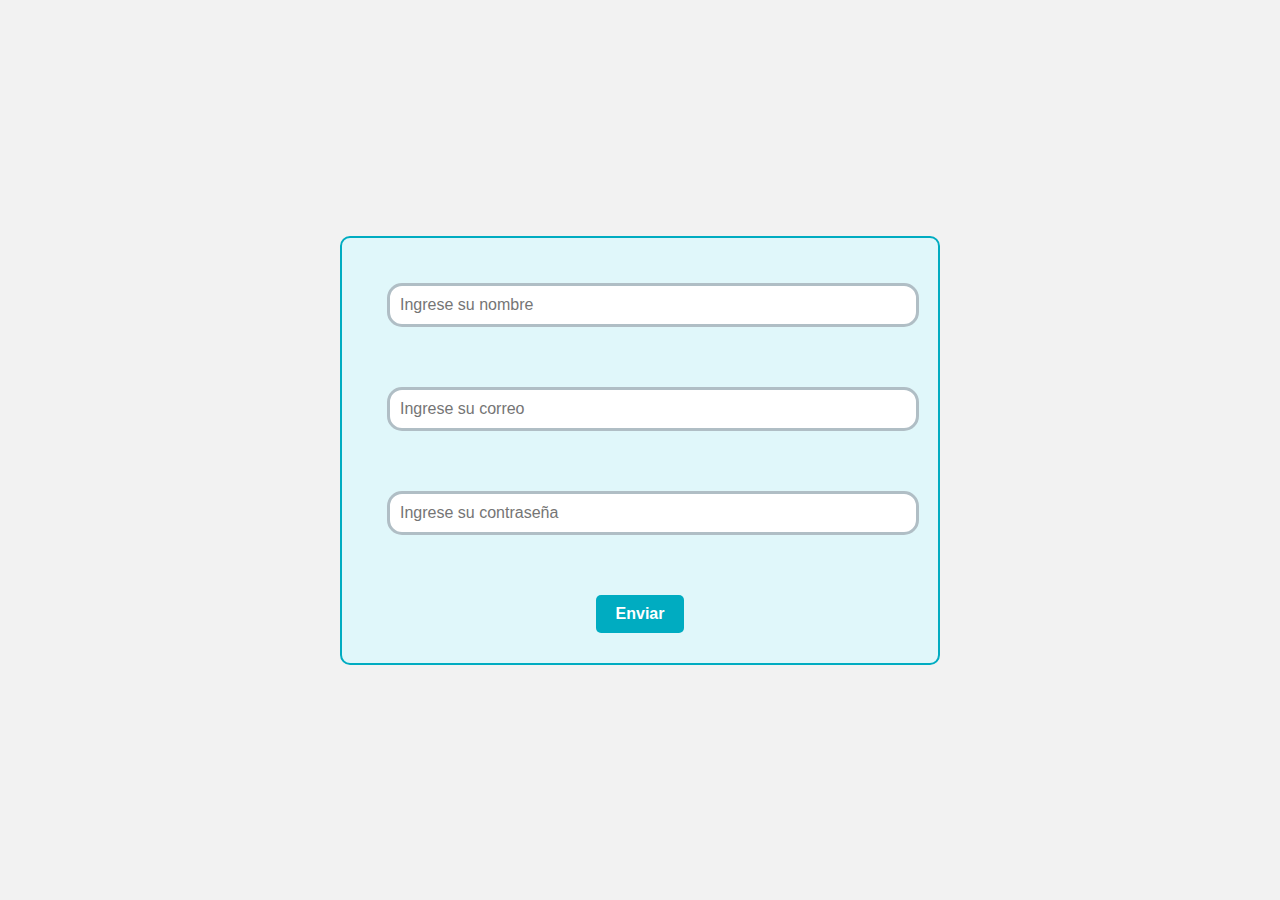
==== InicioSesion/inicioSesi.html @ 3b0e2528 "Versión 1.0" ====
<!DOCTYPE html>
<html lang="es">
<head>
    <meta charset="UTF-8">
    <meta name="viewport" content="width=device-width, initial-scale=1.0">
    <title>Formulario Registro</title>
    <script src="funcionesEstables.js" defer></script> <!-- Vincula el archivo de JS -->
    <link rel="stylesheet" href="estilos.css">
</head>
<body>
    <div class="contenedorPrincipal">
        <form id="formulario">
            <div>
                <input type="text" placeholder="Ingrese su nombre" id="nombre" required>
                <div id="nombre_mensaje" class="mensaje-error"></div>
            </div>
            <div>
                <input type="email" placeholder="Ingrese su correo" id="correo" required>
                <div id="correo_mensaje" class="mensaje-error"></div>
            </div>
            <div>
                <input type="password" placeholder="Ingrese su contraseña" id="contraseña" required>
                <div id="contra_mensaje" class="mensaje-error"></div>
            </div>
            <button type="submit" id="boton">Enviar</button>
        </form>
    </div>
</body>
</html>
---- InicioSesion/estilos.css ----
body {
    background-image: url("https://pbs.twimg.com/media/GXkgrRrWwAENK1U?format=jpg&name=4096x4096");
    background-size: cover;
    background-position: center;
    background-repeat: no-repeat;
    display: flex;
    justify-content: center;
    align-items: center;
    min-height: 100vh;
    margin: 0;
    background-color: #f2f2f2;
}
div {
    padding: 15px;
    box-sizing: border-box;
}
.contenedorPrincipal {
    padding: 30px;
    width: 90%;
    max-width: 600px;
    background-color: #e0f7fa;
    border: 2px solid #00acc1;
    border-radius: 10px;
    text-align: center;
}

input {
    width: 100%;
    padding: 10px;
    border: 3px solid #b0bec5;
    border-radius: 15px;
    font-size: 1em;
    outline: none;
    transition: border-color 0.3s;
}

input:focus {
    border-color: #00ff00;
    box-shadow: 0 0 5px rgba(0, 172, 193, 0.5);
}

button {
    padding: 10px 20px;
    margin-top: 15px;
    font-size: 1em;
    font-weight: bold;
    color: white;
    background-color: #00acc1;
    border: none;
    border-radius: 5px;
    cursor: pointer;
    transition: background-color 0.3s;
}

button:hover {
    background-color: #1df50a;
}
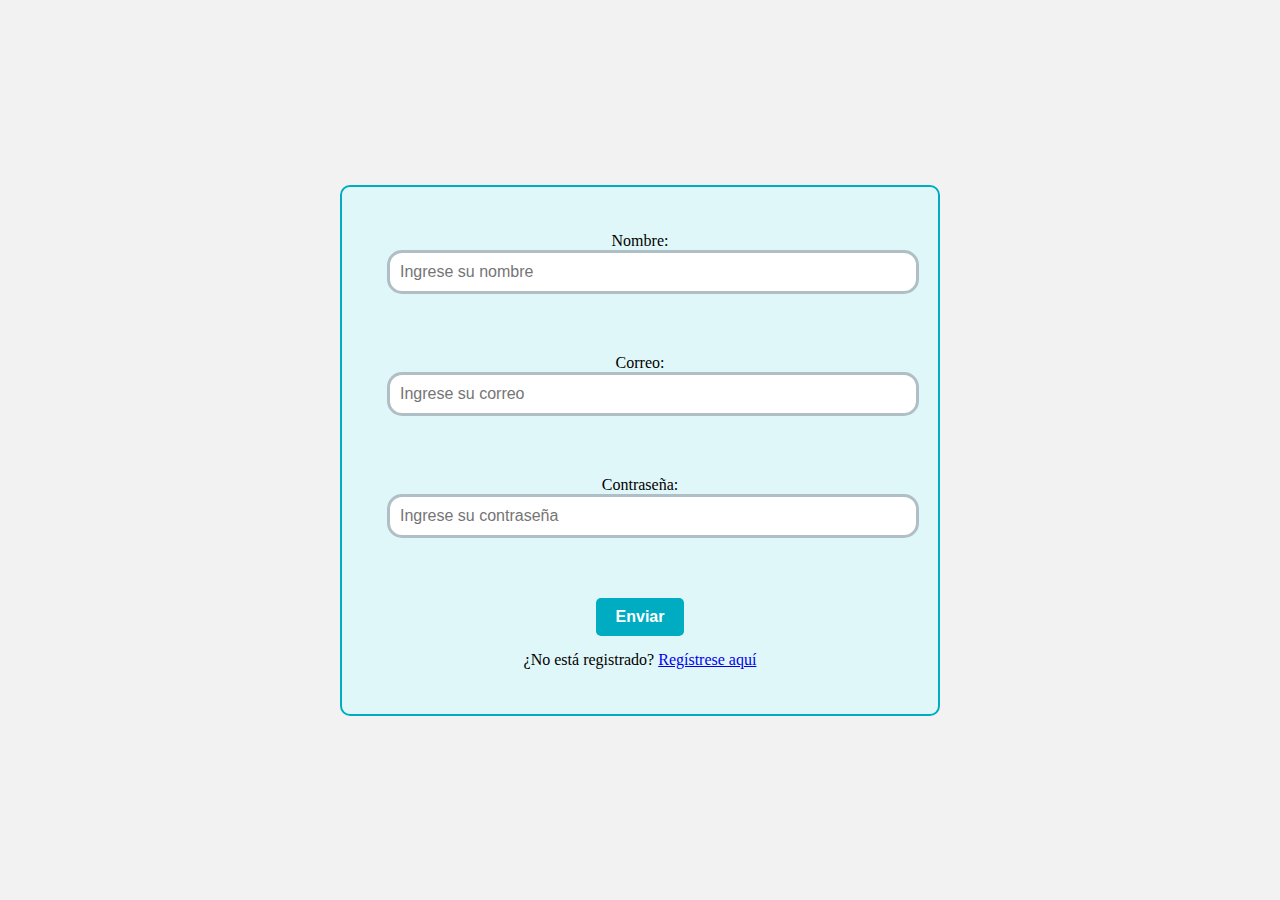
==== commit 02ce427e: "noinfoavailable" ====
--- a/InicioSesion/inicioSesi.html
+++ b/InicioSesion/inicioSesi.html
@@ -3,27 +3,32 @@
 <head>
     <meta charset="UTF-8">
     <meta name="viewport" content="width=device-width, initial-scale=1.0">
-    <title>Formulario Registro</title>
-    <script src="funcionesEstables.js" defer></script> <!-- Vincula el archivo de JS -->
+    <title>Inicio de sesión</title>
+    <script src="funcionesEstables.js" defer></script>
     <link rel="stylesheet" href="estilos.css">
+    <link rel="icon" href="https://i.pinimg.com/736x/6d/16/30/6d163043bcb0aa3fc687f617a1e14086.jpg" type="image/png">
 </head>
 <body>
     <div class="contenedorPrincipal">
-        <form id="formulario">
-            <div>
-                <input type="text" placeholder="Ingrese su nombre" id="nombre" required>
-                <div id="nombre_mensaje" class="mensaje-error"></div>
-            </div>
-            <div>
-                <input type="email" placeholder="Ingrese su correo" id="correo" required>
-                <div id="correo_mensaje" class="mensaje-error"></div>
-            </div>
-            <div>
-                <input type="password" placeholder="Ingrese su contraseña" id="contraseña" required>
-                <div id="contra_mensaje" class="mensaje-error"></div>
-            </div>
-            <button type="submit" id="boton">Enviar</button>
-        </form>
+        <div>
+            <label for="nombre">Nombre:</label>
+            <input type="text" placeholder="Ingrese su nombre" id="nombre" required>
+            <div id="nombre_mensaje" class="mensaje-error"></div>
+        </div>
+        <div>
+            <label for="correo">Correo:</label>
+            <input type="email" placeholder="Ingrese su correo" id="correo" required>
+            <div id="correo_mensaje" class="mensaje-error"></div>
+        </div>
+        <div>
+            <label for="contraseña">Contraseña:</label>
+            <input type="password" placeholder="Ingrese su contraseña" id="contraseña" required>
+            <div id="contra_mensaje" class="mensaje-error"></div>
+        </div>
+        <button id="boton_inicio">Enviar</button>
+        <div>
+            ¿No está registrado? <a href="registroUser.html">Regístrese aquí</a>
+        </div>
     </div>
 </body>
 </html>
--- a/InicioSesion/estilos.css
+++ b/InicioSesion/estilos.css
@@ -1,3 +1,17 @@
+:root {
+    --color-error-bg: #f8d7da;
+    --color-error-border: #dc3545;
+    --color-success-bg: #d4edda;
+    --color-success-border: #28a745;
+    --color-primary-bg: #e0f7fa;
+    --color-primary-border: #00acc1;
+    --color-button-bg: #00acc1;
+    --color-button-hover-bg: #1df50a;
+    --color-input-border: #b0bec5;
+    --color-input-focus-border: #00ff00;
+    --color-input-focus-shadow: rgba(0, 172, 193, 0.5);
+}
+
 body {
     background-image: url("https://pbs.twimg.com/media/GXkgrRrWwAENK1U?format=jpg&name=4096x4096");
     background-size: cover;
@@ -10,16 +24,33 @@
     margin: 0;
     background-color: #f2f2f2;
 }
+
 div {
     padding: 15px;
     box-sizing: border-box;
 }
+
+.input-error {
+    background-color: var(--color-error-bg);
+    border: 1px solid var(--color-error-border);
+}
+
+.input-success {
+    background-color: var(--color-success-bg);
+    border: 1px solid var(--color-success-border);
+}
+
+.mensaje-error {
+    color: var(--color-error-border);
+    font-size: 0.9rem;
+}
+
 .contenedorPrincipal {
     padding: 30px;
     width: 90%;
     max-width: 600px;
-    background-color: #e0f7fa;
-    border: 2px solid #00acc1;
+    background-color: var(--color-primary-bg);
+    border: 2px solid var(--color-primary-border);
     border-radius: 10px;
     text-align: center;
 }
@@ -27,7 +58,7 @@
 input {
     width: 100%;
     padding: 10px;
-    border: 3px solid #b0bec5;
+    border: 3px solid var(--color-input-border);
     border-radius: 15px;
     font-size: 1em;
     outline: none;
@@ -35,8 +66,8 @@
 }
 
 input:focus {
-    border-color: #00ff00;
-    box-shadow: 0 0 5px rgba(0, 172, 193, 0.5);
+    border-color: var(--color-input-focus-border);
+    box-shadow: 0 0 5px var(--color-input-focus-shadow);
 }
 
 button {
@@ -45,7 +76,7 @@
     font-size: 1em;
     font-weight: bold;
     color: white;
-    background-color: #00acc1;
+    background-color: var(--color-button-bg);
     border: none;
     border-radius: 5px;
     cursor: pointer;
@@ -53,5 +84,5 @@
 }
 
 button:hover {
-    background-color: #1df50a;
+    background-color: var(--color-button-hover-bg);
 }
